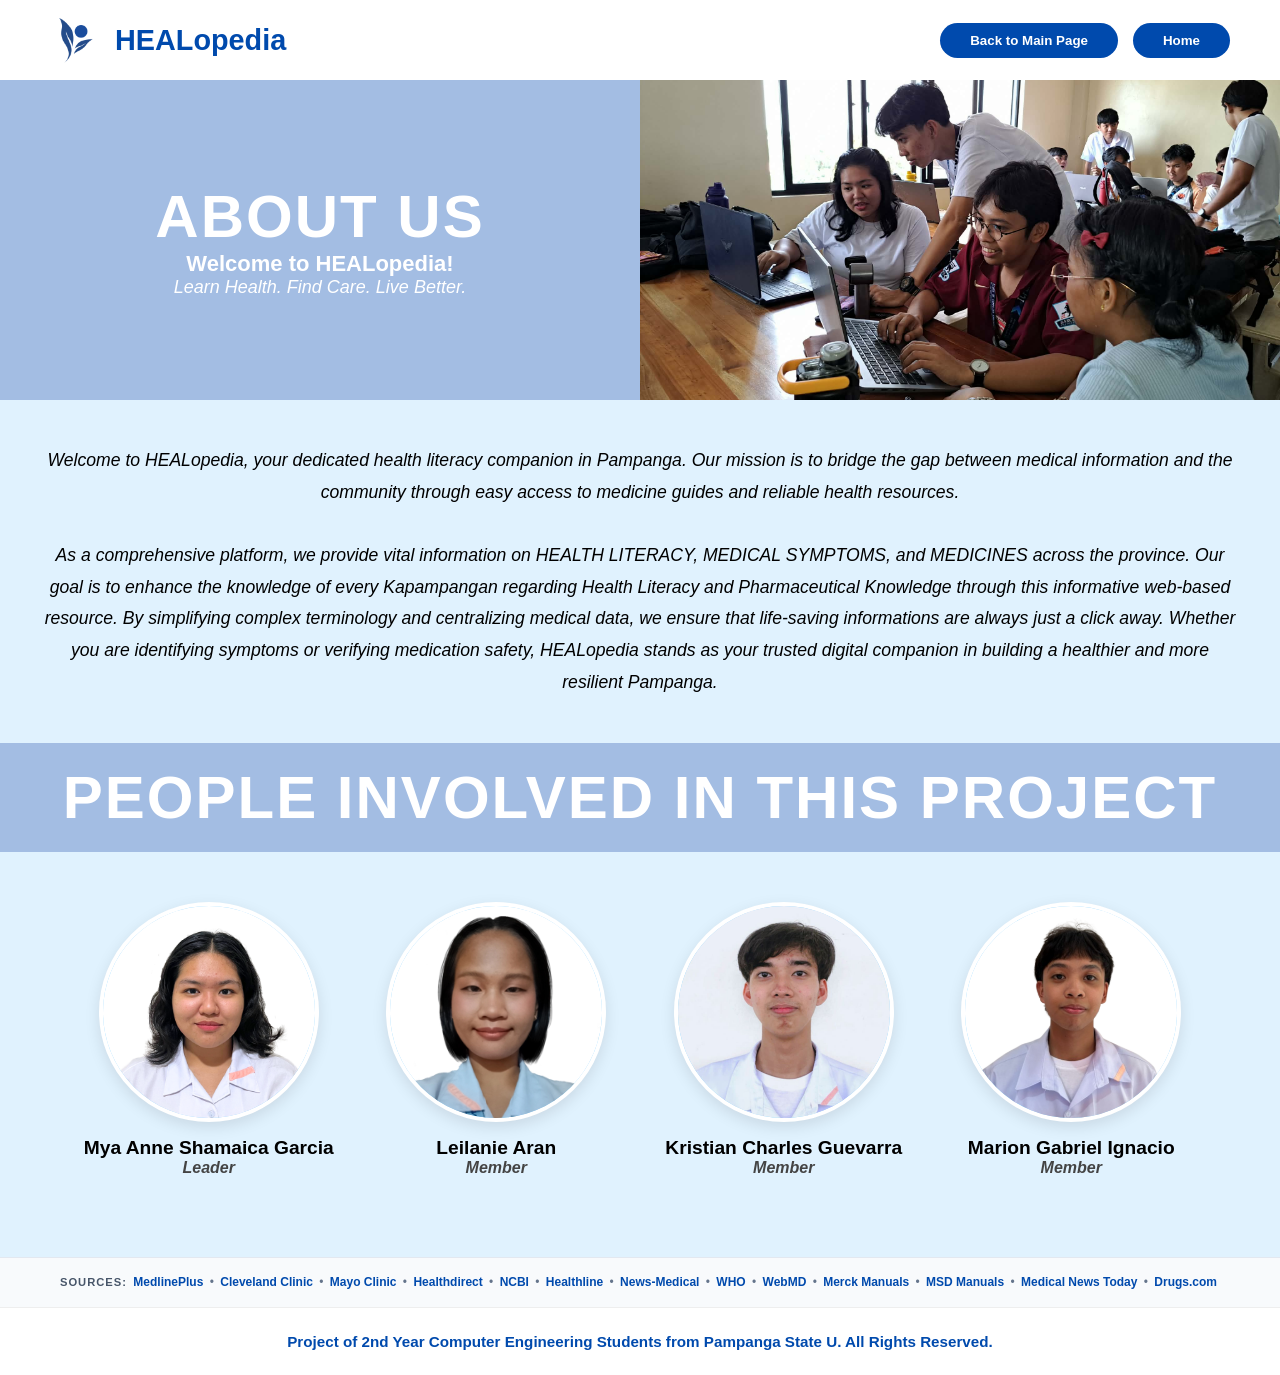
==== html/about.html @ f6904e28 "Fix folder structure" ====
<!DOCTYPE html>
<html lang="en">
<head>
    <meta charset="UTF-8">
    <meta name="viewport" content="width=device-width, initial-scale=1.0">
    <title>ABOUT US</title>
    <link rel="stylesheet" href="../css/about.css">
</head>
<body>

    <header class="abt-navbar">
        <div class="abt-nav-container">
            <div class="abt-logo-section">
                <img src="../assets/logo.png" alt="Logo" class="abt-logo-img">
                <span class="abt-brand-name">HEALopedia</span>
            </div>
            <nav class="abt-nav-links">
                 <button class="abt-nav-btn" onclick="window.location.href='index.html'">Back to Main Page</button>
                <button class="abt-nav-btn" onclick="window.location.href='frontpage.html'">Home</button>
            </nav>
        </div>
    </header>

    <section class="abt-hero">
        <div class="abt-hero-left">
            <h1 class="abt-impact-text">ABOUT US</h1>
            <p class="abt-welcome">Welcome to HEALopedia!</p>
            <p class="abt-tagline">Learn Health. Find Care. Live Better.</p>
        </div>
        <div class="abt-hero-right">
            <img src="../assets/group6.jpg">
        </div>
    </section>

    <div class="abt-mission-box">
        <p>Welcome to HEALopedia, your dedicated health literacy companion in Pampanga. Our mission is to bridge the gap between medical information and the community through easy access to medicine guides and reliable health resources.</p>
       <br>As a comprehensive platform, we provide vital information on HEALTH LITERACY, MEDICAL SYMPTOMS, and MEDICINES across the province. Our goal is to enhance the knowledge of every Kapampangan regarding Health Literacy and Pharmaceutical Knowledge through this informative web-based resource.
By simplifying complex terminology and centralizing medical data, we ensure that life-saving informations are always just a click away. Whether you are identifying symptoms or verifying medication safety, HEALopedia stands as your trusted digital companion in building a healthier and more resilient Pampanga.</br>
    </div>

    <div class="abt-team-banner">
        <h2 class="abt-impact-text">PEOPLE INVOLVED IN THIS PROJECT</h2>
    </div>

    <section class="abt-team-section">
        <div class="abt-card-container">
            <div class="abt-service-card">
                <div class="abt-card-image abt-team-circle">
                    <img src="../assets/GARCIA_Mya.png" alt="Profile">
                </div>
                <h3>Mya Anne Shamaica Garcia</h3>
                <p>Leader</p>
            </div>

            <div class="abt-service-card">
                <div class="abt-card-image abt-team-circle">
                    <img src="../assets/ARAN_Leilanie.jpg" alt="Profile">
                </div>
                <h3>Leilanie Aran</h3>
                <p>Member</p>
            </div>

            <div class="abt-service-card">
                <div class="abt-card-image abt-team-circle">
                    <img src="../assets/GUEVARRA.jpeg" alt="Profile">
                </div>
                <h3>Kristian Charles Guevarra</h3>
                <p>Member</p>
            </div>

            <div class="abt-service-card">
                <div class="abt-card-image abt-team-circle">
                    <img src="../assets/IGNACIO_MARION.png" alt="Profile">
                </div>
                <h3>Marion Gabriel Ignacio</h3>
                <p>Member</p>
            </div>
        </div>
    </section>

<section class="abt-mini-sources">
    <div class="abt-mini-container">
        <p><strong>SOURCES:</strong> 
            <a href="https://medlineplus.gov/" target="_blank">MedlinePlus</a> • 
            <a href="https://my.clevelandclinic.org/" target="_blank">Cleveland Clinic</a> • 
            <a href="https://www.mayoclinic.org/" target="_blank">Mayo Clinic</a> • 
            <a href="https://www.healthdirect.gov.au/" target="_blank">Healthdirect</a> • 
            <a href="https://www.ncbi.nlm.nih.gov/" target="_blank">NCBI</a> • 
            <a href="https://www.healthline.com/" target="_blank">Healthline</a> • 
            <a href="https://www.news-medical.net/" target="_blank">News-Medical</a> • 
            <a href="https://www.who.int/" target="_blank">WHO</a> • 
            <a href="https://www.webmd.com/" target="_blank">WebMD</a> • 
            <a href="https://www.merckmanuals.com/home/symptoms" target="_blank">Merck Manuals</a> • 
            <a href="https://www.msdmanuals.com/home" target="_blank">MSD Manuals</a> • 
            <a href="https://www.medicalnewstoday.com/" target="_blank">Medical News Today</a> • 
            <a href="https://www.drugs.com/" target="_blank">Drugs.com</a>
        </p>
    </div>
</section>

    </div>
</section>

    <footer class="abt-footer">
        <p>Project of 2nd Year Computer Engineering Students from Pampanga State U. All Rights Reserved.</p>
    </footer>

</body>
</html>
---- css/about.css ----
* {
    margin: 0;
    padding: 0;
    box-sizing: border-box;
    font-family: 'Segoe UI', Tahoma, Geneva, Verdana, sans-serif;
}

body {
    min-height: 100vh;
    background-color: #e0f2fe;
    display: flex;
    flex-direction: column;
}

.abt-navbar {
    height: 100%;
    width: 100%;
    background-color: #ffffff;
    padding: 15px 50px;
    box-shadow: 0 2px 5px rgba(0,0,0,0.05);
}

.abt-nav-container {
    display: flex;
    justify-content: space-between;
    align-items: center;
    max-width: 1400px;
    margin: 0 auto;
}

.abt-logo-section {
    display: flex;
    align-items: center;
    gap: 15px;
}

.abt-logo-img {
    height: 50px;
}

.abt-brand-name {
    font-size: 1.8rem;
    font-weight: 800;
    color: #004aad;
}

.abt-nav-links {
    display: flex;
    gap: 15px;
}

.abt-nav-btn {
    background-color: #004aad;
    color: white;
    padding: 10px 30px;
    border-radius: 25px;
    border: none;
    font-weight: 600;
    cursor: pointer;
    transition: all 0.3s ease;
}

.abt-nav-btn:hover {
    background-color: #003380;
    transform: translateY(-2px);
}

.abt-hero {
    display: flex;
    height: 320px;
    background-color: #a3bde3;
}

.abt-hero-left {
    flex: 1;
    display: flex;
    flex-direction: column;
    justify-content: center;
    align-items: center;
    color: white;
    text-align: center;
}

.abt-impact-text {
    font-family: Impact, sans-serif;
    font-size: 60px;
    letter-spacing: 2px;
}

.abt-welcome { font-size: 22px; font-weight: 700; }
.abt-tagline { font-style: italic; font-size: 18px; }

.abt-hero-right { flex: 1; }
.abt-hero-right img { width: 100%; height: 100%; object-fit: cover; }

.abt-mission-box {
    max-width: 1200px;
    margin: 45px auto;
    text-align: center;
    line-height: 1.8;
    font-size: 1.1rem;
    font-style: italic;
}

.abt-team-banner {
    background-color: #a3bde3;
    text-align: center;
    padding: 20px;
    color: white;
    margin-bottom: 50px;
}

.abt-team-section {
    display: flex;
    justify-content: center;
    padding-bottom: 80px;
}

.abt-card-container {
    display: grid;
    grid-template-columns: repeat(4, 1fr);
    gap: 30px;
    width: 100%;
    max-width: 1200px;
    padding: 0 40px;
}

.abt-service-card {
    display: flex;
    flex-direction: column;
    align-items: center;
    transition: transform 0.3s ease;
    cursor: pointer;
}

.abt-card-image {
    background-color: #89d4ff;
    border: 4px solid #ffffff;
    border-radius: 50%;
    width: 220px;
    aspect-ratio: 1/1;
    display: flex;
    align-items: center;
    justify-content: center;
    overflow: hidden;
    box-shadow: 0 5px 15px rgba(0,0,0,0.1);
    transition: all 0.3s ease;
    object-fit: cover;
}

.abt-card-image img {
    width: 100%;
    height: 100%;
    object-fit: cover;
}

.abt-service-card h3 {
    margin-top: 15px;
    font-weight: 800;
    font-size: 1.2rem;
    color: #000;
}

.abt-service-card p {
    font-style: italic;
    font-weight: 700;
    color: #444;
}

.abt-service-card:hover {
    transform: translateY(-10px);
}

.abt-service-card:hover .abt-card-image {
    background-color: #5baee5;
    border-color: #004aad;
}

.abt-mini-sources {
    width: 100%;
    padding: 15px 40px;
    background-color: #f8fafc;
    border-top: 1px solid #e2e8f0;
    text-align: center;
}

.abt-mini-container p {
    font-size: 0.75rem; /* Sobrang liit na font */
    color: #64748b;
    line-height: 1.6;
}

.abt-mini-container strong {
    color: #475569;
    letter-spacing: 1px;
    font-size: 0.7rem;
}

.abt-mini-container a {
    color: #004aad;
    text-decoration: none;
    margin: 0 3px;
    font-weight: 600;
}

.abt-mini-container a:hover {
    color: #5b3cc4;
    text-decoration: underline;
}

.abt-footer {
    margin-top: 0; 
}

.abt-footer {
    width: 100%;
    padding: 25px 0;
    background-color: #ffffff;
    text-align: center;
    border-top: 1px solid #eee;
    margin-top: auto;
}

.abt-footer p {
    font-size: 0.95rem;
    font-weight: 700;
    color: #004aad;
}

@media (max-width: 900px) {
    .abt-card-container { grid-template-columns: repeat(2, 1fr); }
    .abt-hero { flex-direction: column; height: auto; }
}
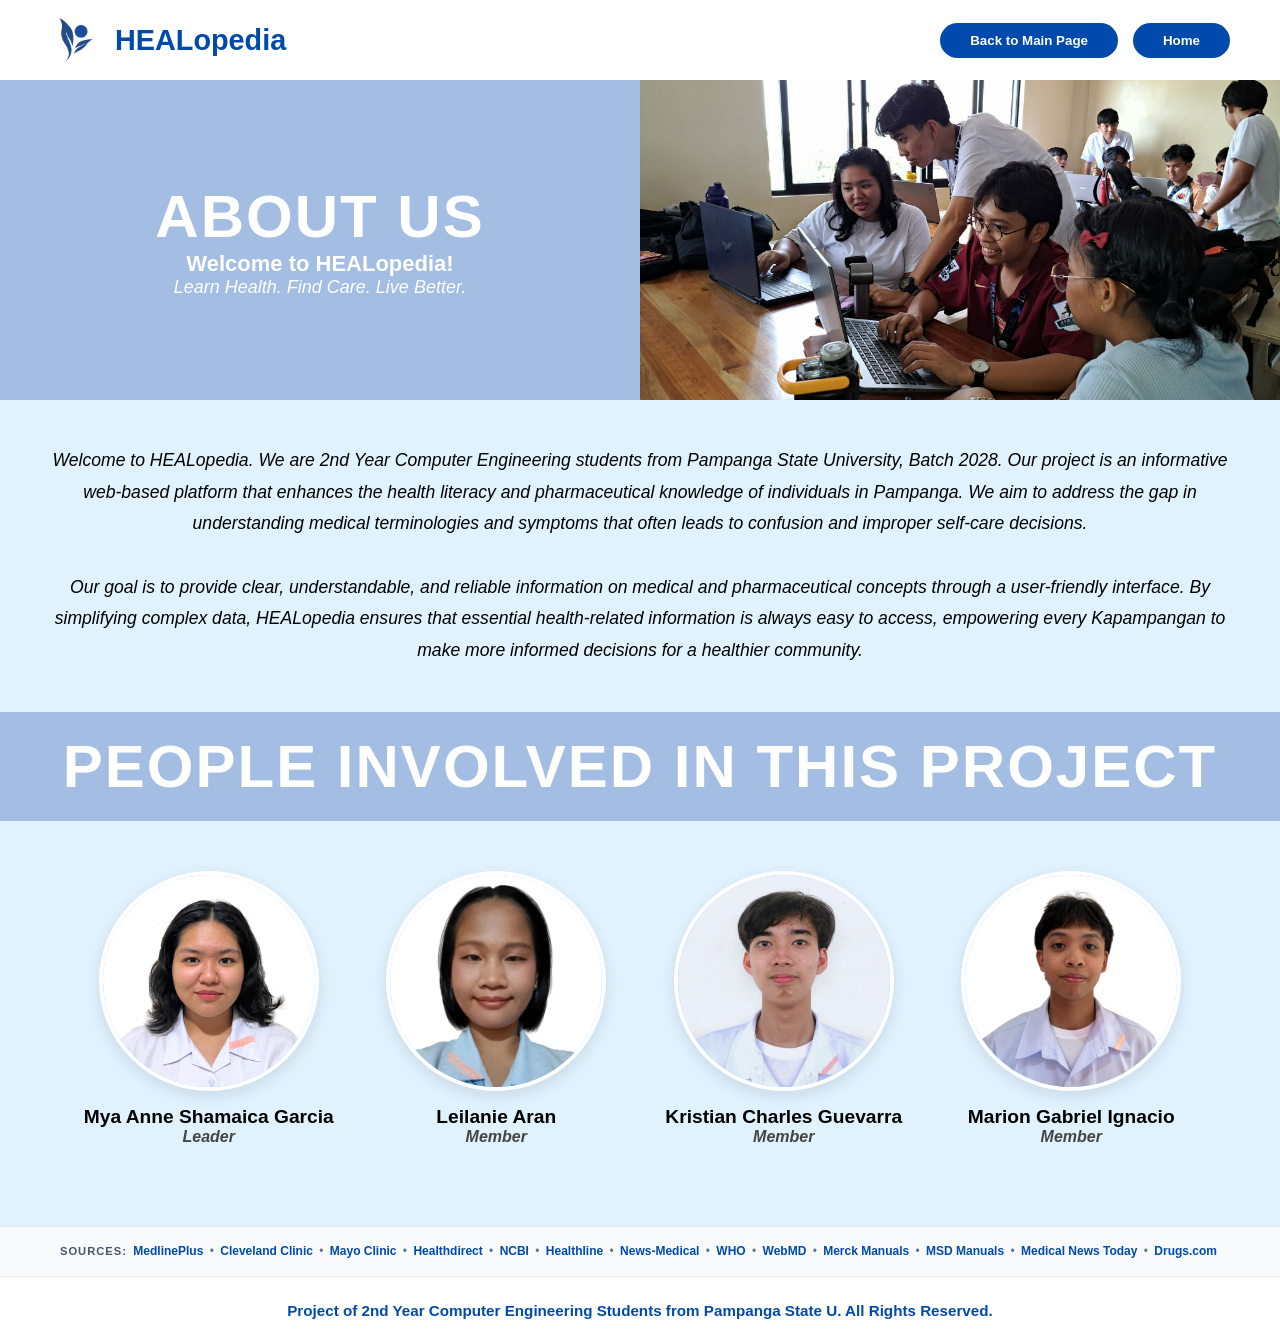
==== commit 6ea90a97: "fixed" ====
--- a/html/about.html
+++ b/html/about.html
@@ -15,8 +15,8 @@
                 <span class="abt-brand-name">HEALopedia</span>
             </div>
             <nav class="abt-nav-links">
-                 <button class="abt-nav-btn" onclick="window.location.href='index.html'">Back to Main Page</button>
-                <button class="abt-nav-btn" onclick="window.location.href='frontpage.html'">Home</button>
+                 <button class="abt-nav-btn" onclick="window.location.href='main.html'">Back to Main Page</button>
+                <button class="abt-nav-btn" onclick="window.location.href='index.html'">Home</button>
             </nav>
         </div>
     </header>
@@ -33,9 +33,8 @@
     </section>
 
     <div class="abt-mission-box">
-        <p>Welcome to HEALopedia, your dedicated health literacy companion in Pampanga. Our mission is to bridge the gap between medical information and the community through easy access to medicine guides and reliable health resources.</p>
-       <br>As a comprehensive platform, we provide vital information on HEALTH LITERACY, MEDICAL SYMPTOMS, and MEDICINES across the province. Our goal is to enhance the knowledge of every Kapampangan regarding Health Literacy and Pharmaceutical Knowledge through this informative web-based resource.
-By simplifying complex terminology and centralizing medical data, we ensure that life-saving informations are always just a click away. Whether you are identifying symptoms or verifying medication safety, HEALopedia stands as your trusted digital companion in building a healthier and more resilient Pampanga.</br>
+        <p>Welcome to HEALopedia. We are 2nd Year Computer Engineering students from Pampanga State University, Batch 2028. Our project is an informative web-based platform that enhances the health literacy and pharmaceutical knowledge of individuals in Pampanga. We aim to address the gap in understanding medical terminologies and symptoms that often leads to confusion and improper self-care decisions.</p>
+       <br>Our goal is to provide clear, understandable, and reliable information on medical and pharmaceutical concepts through a user-friendly interface. By simplifying complex data, HEALopedia ensures that essential health-related information is always easy to access, empowering every Kapampangan to make more informed decisions for a healthier community.</br>
     </div>
 
     <div class="abt-team-banner">
--- a/css/about.css
+++ b/css/about.css
@@ -185,7 +185,7 @@
 }
 
 .abt-mini-container p {
-    font-size: 0.75rem; /* Sobrang liit na font */
+    font-size: 0.75rem; 
     color: #64748b;
     line-height: 1.6;
 }
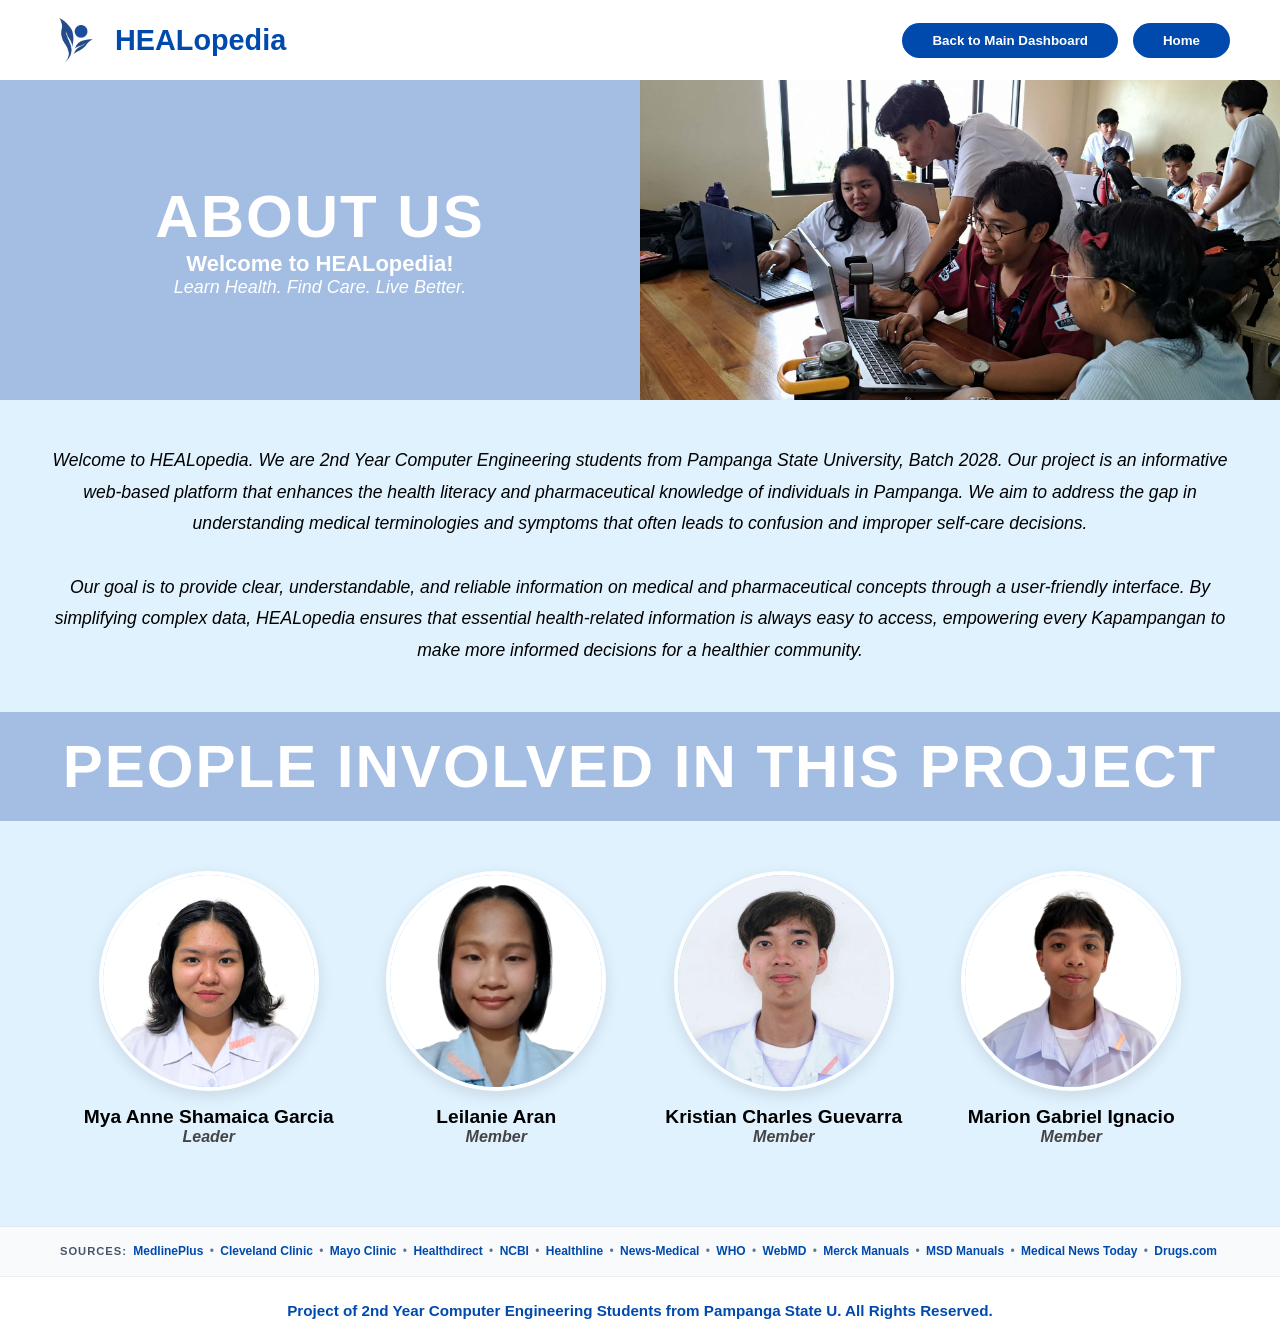
==== commit 087826e6: "dashboard" ====
--- a/html/about.html
+++ b/html/about.html
@@ -15,8 +15,8 @@
                 <span class="abt-brand-name">HEALopedia</span>
             </div>
             <nav class="abt-nav-links">
-                 <button class="abt-nav-btn" onclick="window.location.href='main.html'">Back to Main Page</button>
-                <button class="abt-nav-btn" onclick="window.location.href='index.html'">Home</button>
+                 <button class="abt-nav-btn" onclick="window.location.href='main.html'">Back to Main Dashboard</button>
+                <button class="abt-nav-btn" onclick="window.location.href='../index.html'">Home</button>
             </nav>
         </div>
     </header>
--- a/css/about.css
+++ b/css/about.css
@@ -228,6 +228,95 @@
 }
 
 @media (max-width: 900px) {
-    .abt-card-container { grid-template-columns: repeat(2, 1fr); }
-    .abt-hero { flex-direction: column; height: auto; }
+    .abt-navbar {
+        padding: 10px 15px;
+    }
+
+    .abt-nav-container {
+        flex-direction: row;
+        justify-content: space-between;
+        align-items: center;
+    }
+
+    .abt-logo-section {
+        gap: 5px;
+    }
+
+    .abt-brand-name {
+        font-size: 1.2rem;
+        font-weight: 800;
+        display: inline-block;
+    }
+
+    .abt-logo-img {
+        height: 35px;
+    }
+
+    .abt-nav-btn {
+        padding: 6px 13px;
+        font-size: 0.75rem;
+    }
+
+    .abt-hero {
+        flex-direction: column;
+        height: auto;
+    }
+
+    .abt-hero-left {
+        padding: 30px 15px;
+    }
+
+    .abt-impact-text {
+        font-size: 35px;
+    }
+
+    .abt-card-container {
+        grid-template-columns: repeat(2, 1fr);
+        gap: 15px;
+        padding: 0 15px;
+    }
+
+    .abt-card-image {
+        width: 160px;
+    }
+}
+
+@media (max-width: 600px) {
+    .abt-brand-name {
+        font-size: 1rem;
+        display: inline-block;
+    }
+
+    .abt-logo-section {
+        gap: 4px;
+    }
+
+    .abt-nav-btn {
+        padding: 5px 10px;
+        font-size: 0.7rem;
+    }
+
+    .abt-mission-box {
+        padding: 0 20px;
+        text-align: center;
+        font-size: 0.95rem;
+        margin: 25px auto;
+    }
+
+    .abt-card-container {
+        grid-template-columns: 1fr;
+        justify-items: center;
+    }
+
+    .abt-card-image {
+        width: 150px;
+    }
+
+    .abt-footer p {
+        font-size: 0.75rem;
+    }
+
+    .abt-mini-sources {
+        text-align: center;
+    }
 }
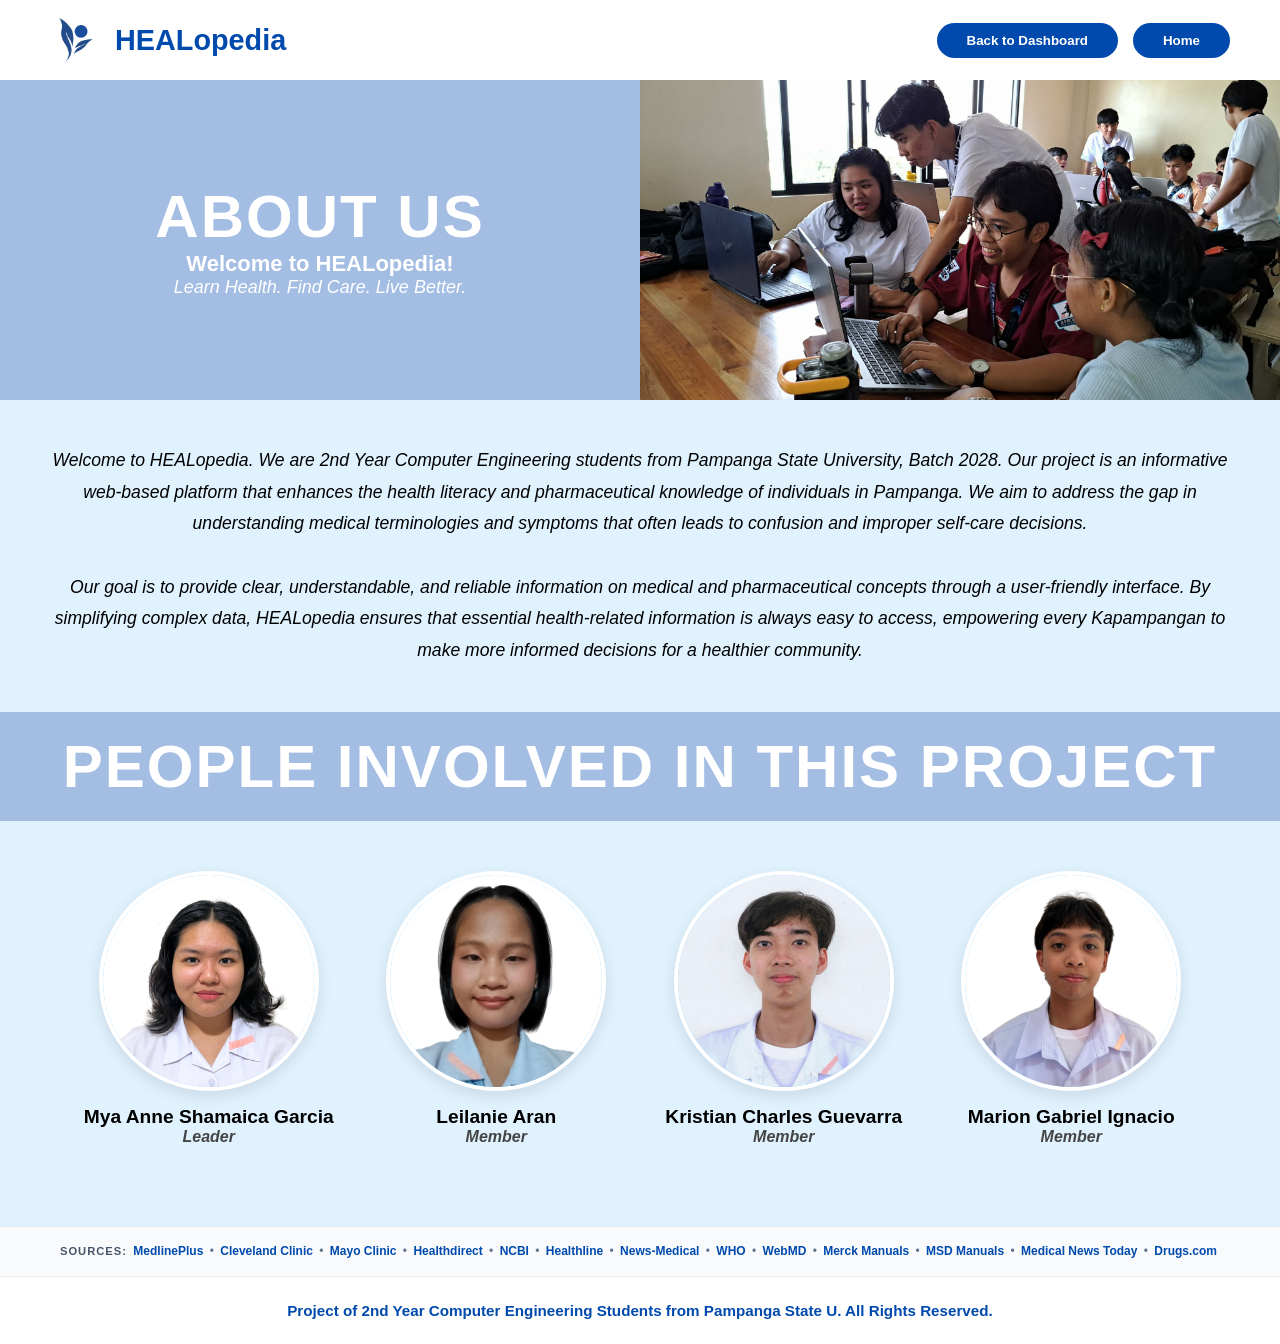
==== commit 2c7cf8d8: "dahsbaord again" ====
--- a/html/about.html
+++ b/html/about.html
@@ -15,7 +15,7 @@
                 <span class="abt-brand-name">HEALopedia</span>
             </div>
             <nav class="abt-nav-links">
-                 <button class="abt-nav-btn" onclick="window.location.href='main.html'">Back to Main Dashboard</button>
+                 <button class="abt-nav-btn" onclick="window.location.href='main.html'">Back to Dashboard</button>
                 <button class="abt-nav-btn" onclick="window.location.href='../index.html'">Home</button>
             </nav>
         </div>
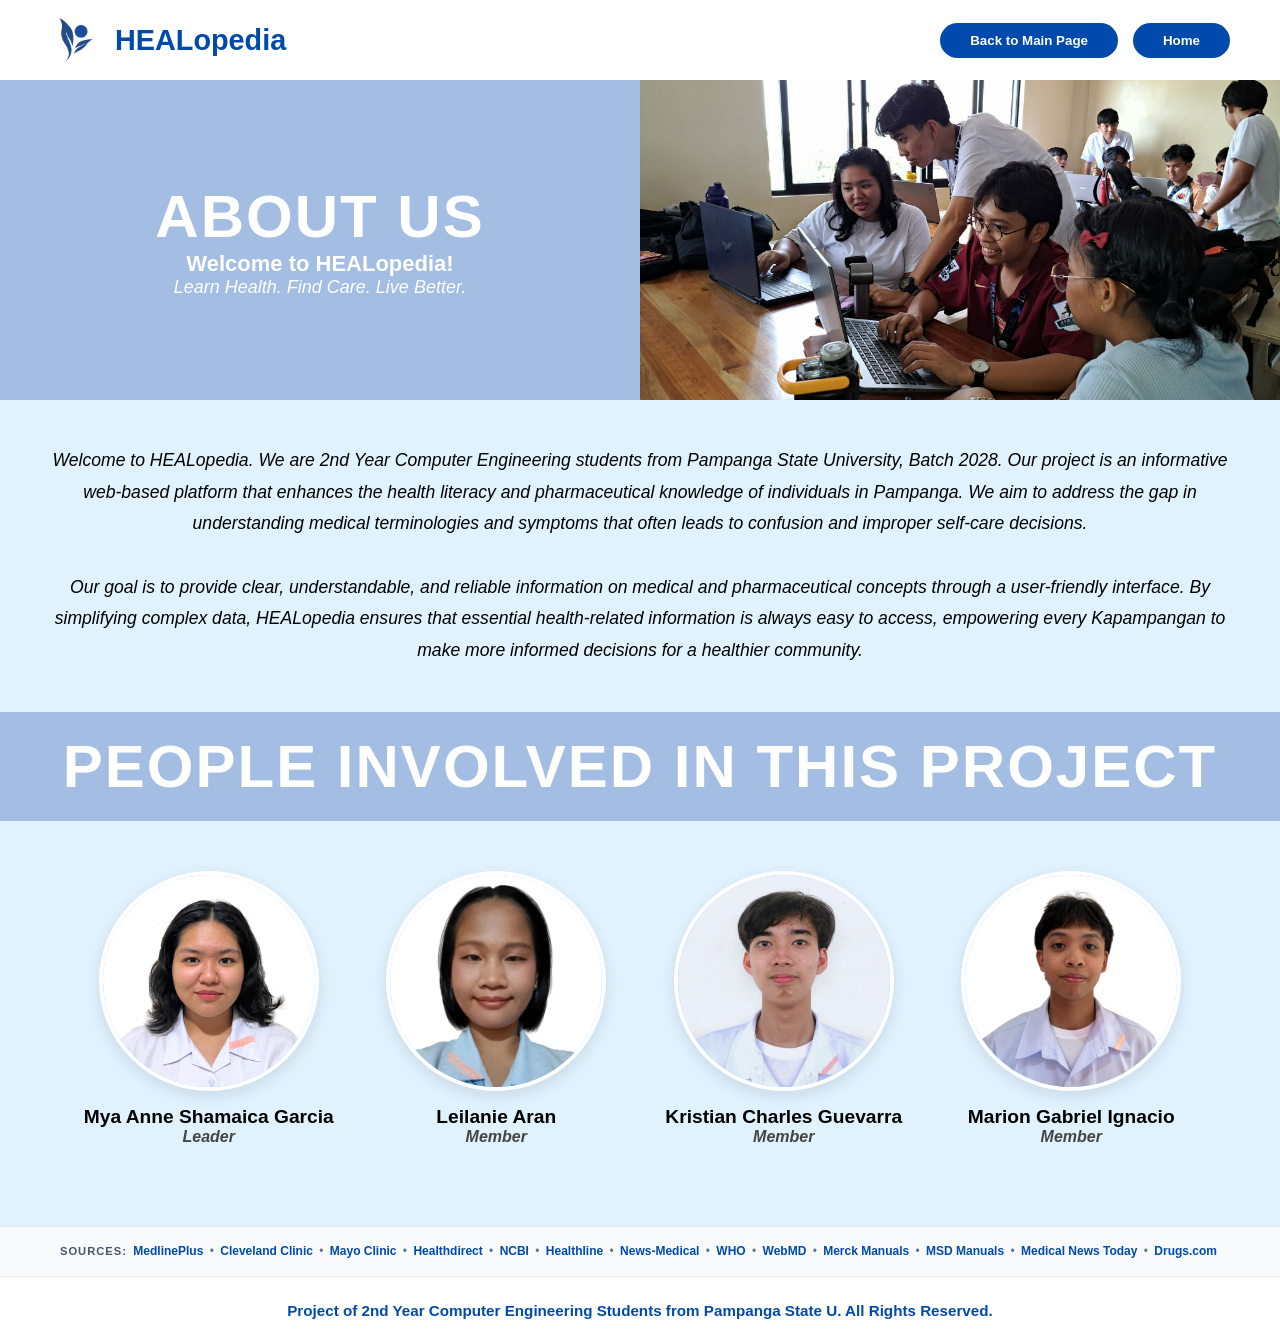
==== commit f3dcace5: "back to main again" ====
--- a/html/about.html
+++ b/html/about.html
@@ -15,7 +15,7 @@
                 <span class="abt-brand-name">HEALopedia</span>
             </div>
             <nav class="abt-nav-links">
-                 <button class="abt-nav-btn" onclick="window.location.href='main.html'">Back to Dashboard</button>
+                 <button class="abt-nav-btn" onclick="window.location.href='main.html'">Back to Main Page</button>
                 <button class="abt-nav-btn" onclick="window.location.href='../index.html'">Home</button>
             </nav>
         </div>
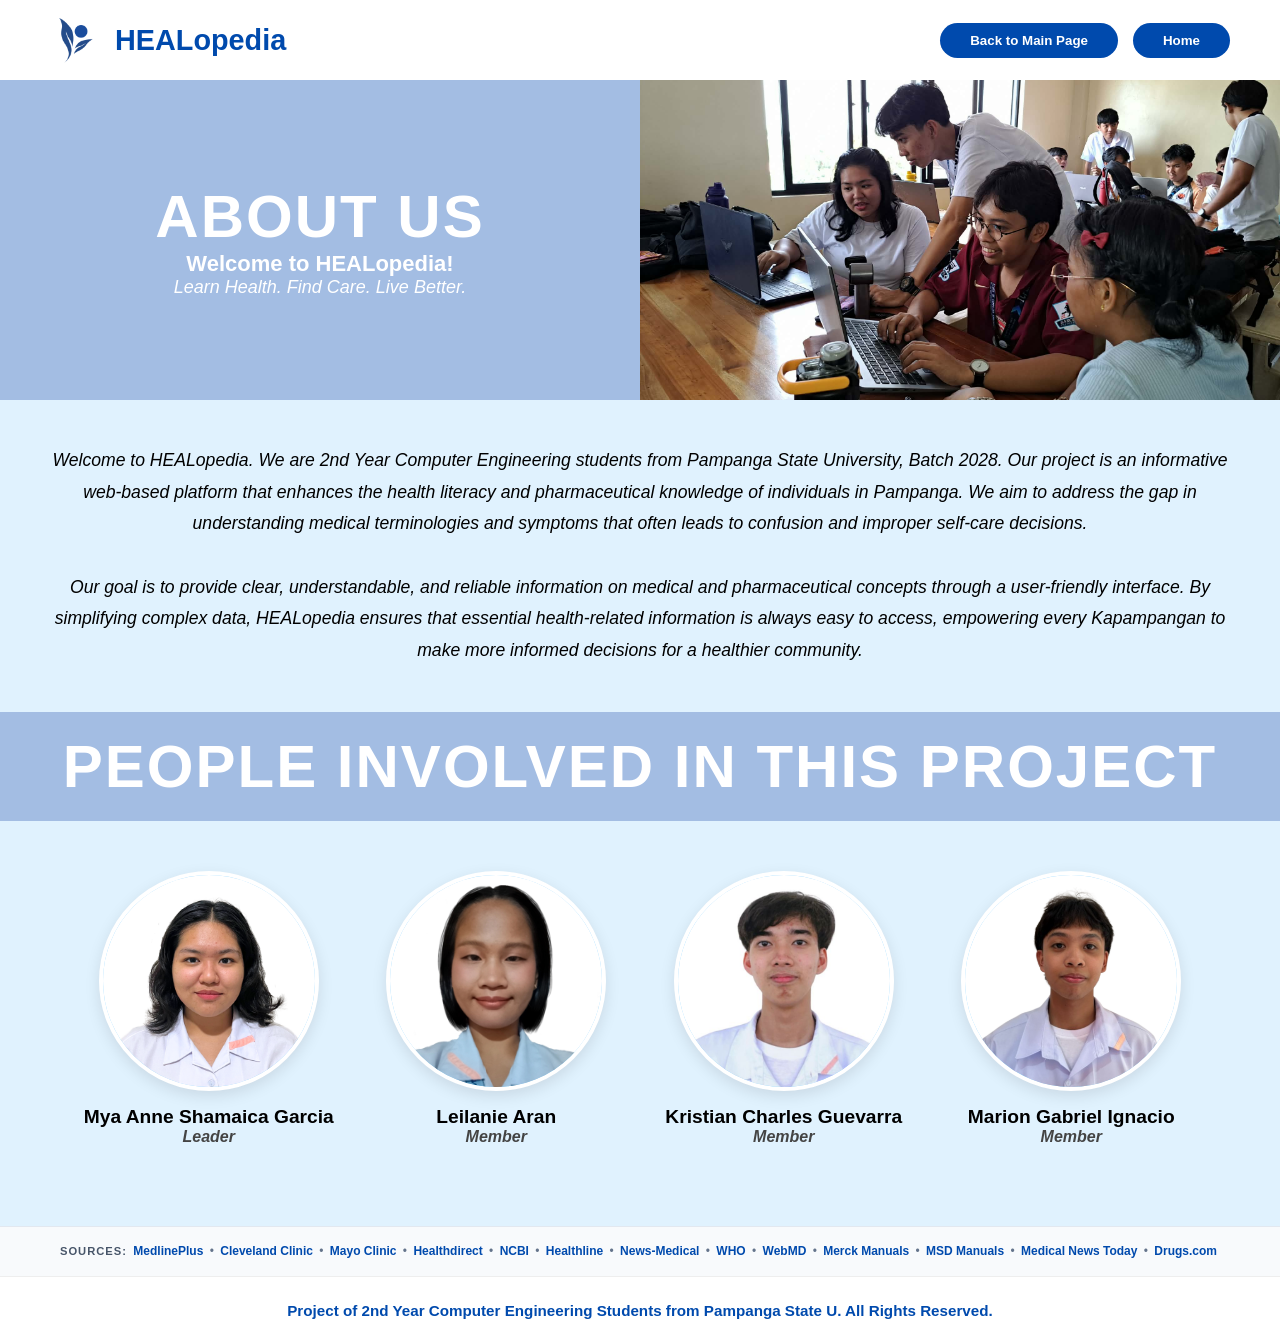
==== commit 64e2e832: "guevarra pic" ====
--- a/html/about.html
+++ b/html/about.html
@@ -61,7 +61,7 @@
 
             <div class="abt-service-card">
                 <div class="abt-card-image abt-team-circle">
-                    <img src="../assets/GUEVARRA.jpeg" alt="Profile">
+                    <img src="../assets/GUEVARRA.jpg" alt="Profile">
                 </div>
                 <h3>Kristian Charles Guevarra</h3>
                 <p>Member</p>
